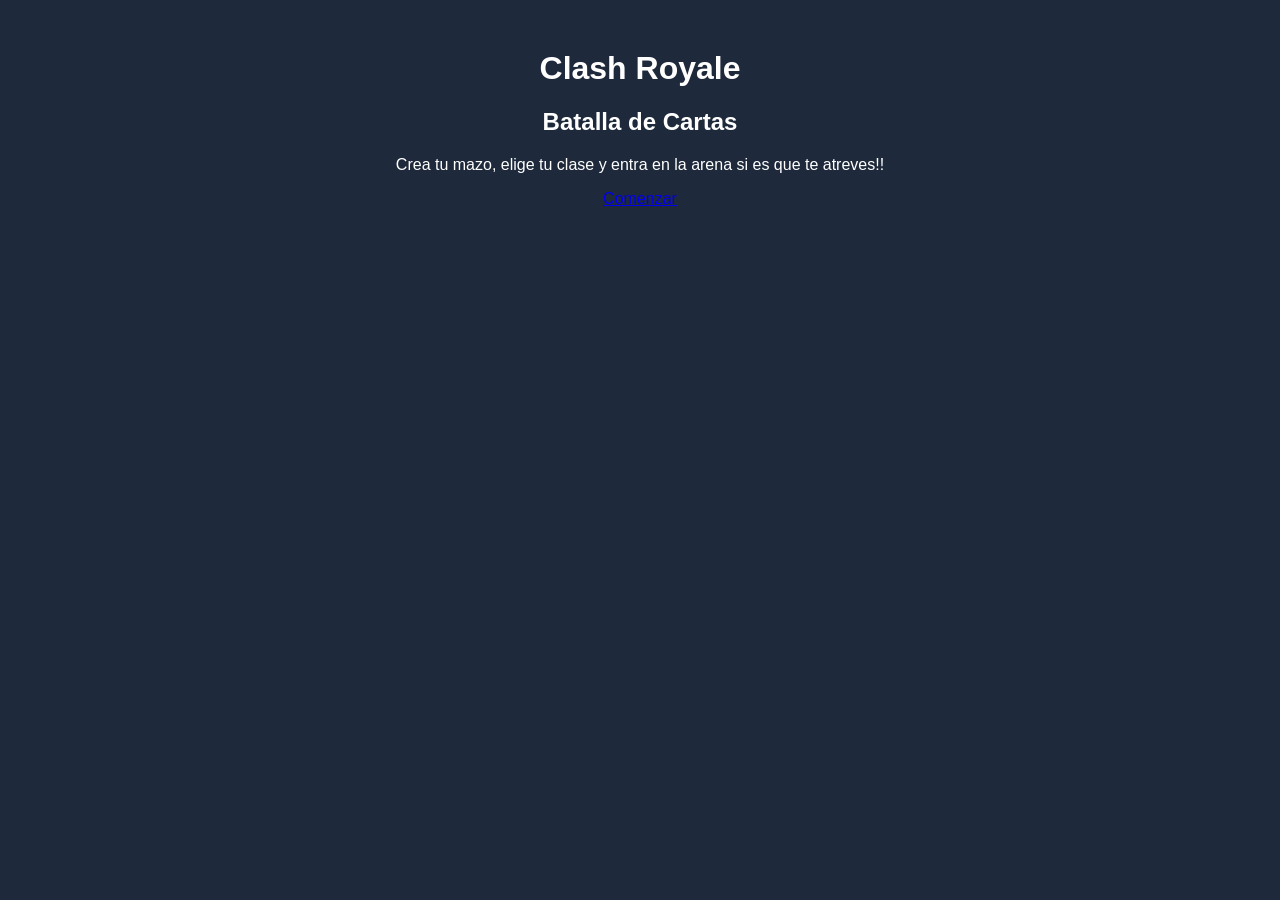
==== index.html @ 9dfa454c "feat: crear estructura base del proyecto" ====
<!DOCTYPE html>
<html lang="es">
<head>
    <meta charset="UTF-8">
    <meta name="viewport" content="width=device-width, initial-scale=1.0">
    <title>Clash Royale - Battle Cards</title>
    <link rel="stylesheet" href="./css/style.css">
</head>
<body>
    
    <main>

        <h1>Clash Royale</h1>

        <h2>Batalla de Cartas</h2>

        <p>Crea tu mazo, elige tu clase y entra en la arena si es que te atreves!!</p>

        <a href="./inicio.html">Comenzar</a>

    </main>
    
</body>
</html>
---- css/style.css ----
body {
    font-family: Arial, sans-serif;
    background-color: #1e293b;
    color: white;
    text-align: center;
}

main {
    width: 80%;
    margin: 50px auto;
}

button,
a{
    padding: 10px 20px;
    margin: 5px;
    cursor: pointer;
}
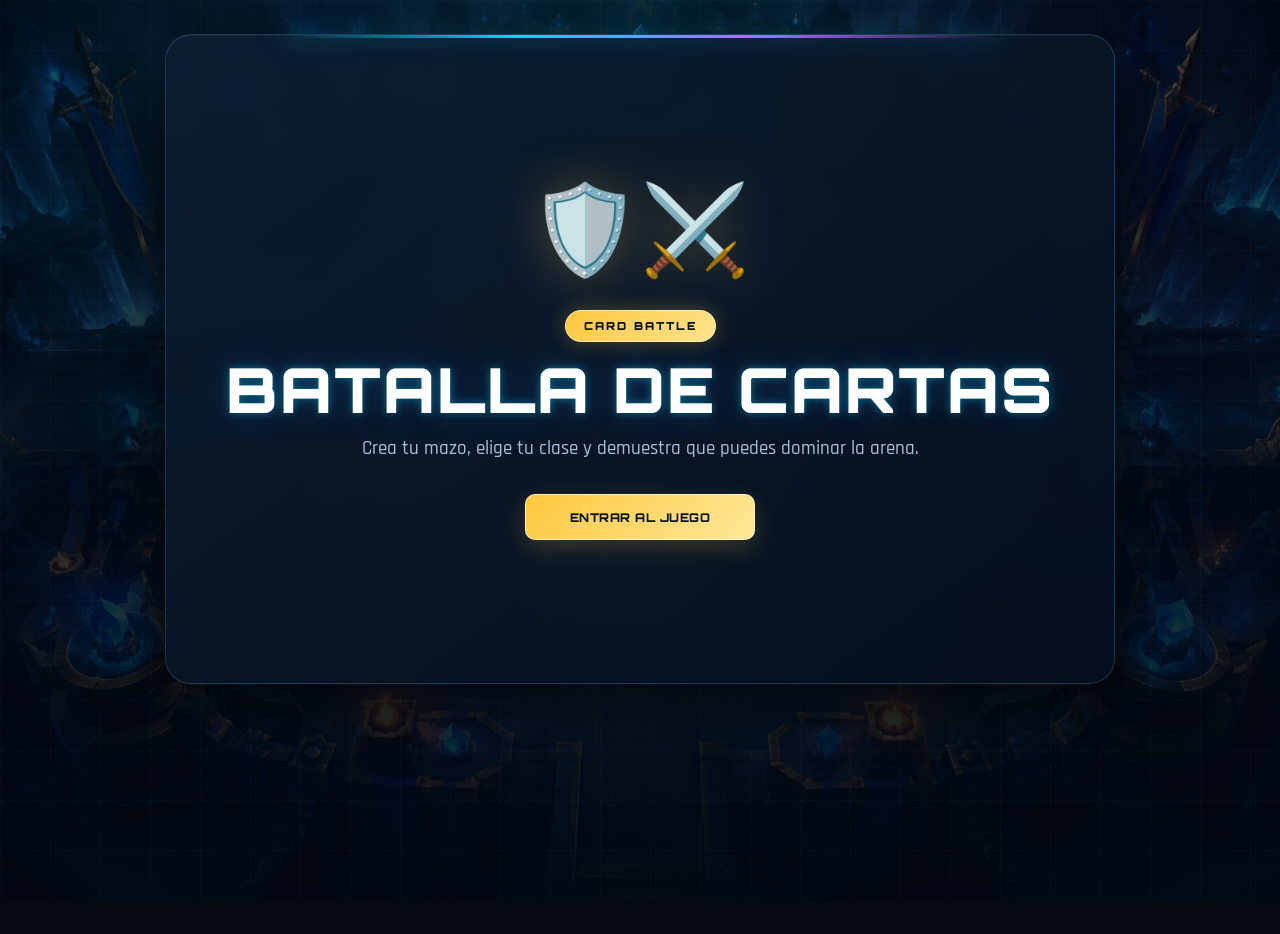
==== commit b1dd3077: "feat: finaliza diseño y funcionalidades del Card Battle" ====
--- a/index.html
+++ b/index.html
@@ -1,24 +1,62 @@
 <!DOCTYPE html>
 <html lang="es">
+
 <head>
+
     <meta charset="UTF-8">
-    <meta name="viewport" content="width=device-width, initial-scale=1.0">
-    <title>Clash Royale - Battle Cards</title>
-    <link rel="stylesheet" href="./css/style.css">
+
+    <meta
+        name="viewport"
+        content="width=device-width, initial-scale=1.0"
+    >
+
+    <title>
+        Card Battle - Batalla de Cartas
+    </title>
+
+    <link
+        rel="stylesheet"
+        href="./css/style.css"
+    >
+
+    <link
+        rel="stylesheet"
+        href="./css/componentes.css"
+    >
+
 </head>
+
+
 <body>
-    
-    <main>
 
-        <h1>Clash Royale</h1>
+    <main class="portada">
 
-        <h2>Batalla de Cartas</h2>
+        <div class="portada__icono">
+            🛡️⚔️
+        </div>
 
-        <p>Crea tu mazo, elige tu clase y entra en la arena si es que te atreves!!</p>
+        <div class="logo-badge">
+            Card Battle
+        </div>
 
-        <a href="./inicio.html">Comenzar</a>
+        <h1>
+            Batalla de Cartas
+        </h1>
+
+        <p class="subtitulo">
+            Crea tu mazo, elige tu clase y demuestra
+            que puedes dominar la arena.
+        </p>
+
+        <a
+            class="boton boton-principal"
+            href="./inicio.html"
+        >
+            Entrar al juego
+        </a>
 
     </main>
-    
+
 </body>
-</html>+
+</html>
--- a/css/style.css
+++ b/css/style.css
@@ -1,18 +1,1196 @@
+/* =====================================================
+   CARD BATTLE - ESTILOS GENERALES
+   ===================================================== */
+
+
+/* =====================================================
+   1. FUENTES
+   ===================================================== */
+
+@import url(
+    'https://fonts.googleapis.com/css2?family=Orbitron:wght@500;600;700;800;900&family=Rajdhani:wght@400;500;600;700&display=swap'
+);
+
+
+/* =====================================================
+   2. VARIABLES
+   ===================================================== */
+
+:root {
+
+    /* Fondos */
+    --fondo-oscuro: #050912;
+    --fondo-principal: #08111f;
+    --fondo-secundario: #0d1b2f;
+
+    /* Paneles */
+    --panel: rgba(12, 27, 48, 0.92);
+    --panel-claro: rgba(20, 45, 75, 0.92);
+    --panel-transparente: rgba(8, 20, 36, 0.78);
+
+    /* Colores principales */
+    --azul: #278cff;
+    --azul-claro: #62c8ff;
+    --azul-neon: #00d9ff;
+
+    --morado: #7d3cff;
+    --morado-claro: #b569ff;
+
+    --dorado: #ffc83d;
+    --dorado-claro: #ffe48d;
+
+    --rojo: #ff4655;
+    --rojo-oscuro: #c7223d;
+
+    --verde: #3ee98a;
+
+    /* Texto */
+    --texto: #f4f8ff;
+    --texto-secundario: #a9bfd7;
+    --texto-oscuro: #07101d;
+
+    /* Bordes */
+    --borde-suave: rgba(255, 255, 255, 0.08);
+    --borde-dorado: rgba(255, 200, 61, 0.42);
+    --borde-azul: rgba(39, 140, 255, 0.4);
+
+    /* Sombras */
+    --sombra-panel:
+        0 20px 55px rgba(0, 0, 0, 0.48);
+
+    --sombra-azul:
+        0 0 22px rgba(0, 217, 255, 0.22);
+
+    --sombra-dorada:
+        0 0 25px rgba(255, 200, 61, 0.18);
+
+    /* Radio */
+    --radio-grande: 22px;
+    --radio-medio: 14px;
+}
+
+
+/* =====================================================
+   3. RESET
+   ===================================================== */
+
+* {
+    margin: 0;
+    padding: 0;
+    box-sizing: border-box;
+}
+
+
+html {
+    scroll-behavior: smooth;
+}
+
+
 body {
-    font-family: Arial, sans-serif;
-    background-color: #1e293b;
+
+    position: relative;
+
+    min-height: 100vh;
+
+    overflow-x: hidden;
+
+    color: var(--texto);
+
+    font-family:
+        "Rajdhani",
+        Arial,
+        Helvetica,
+        sans-serif;
+
+    background-color:
+        var(--fondo-oscuro);
+
+}
+
+
+/* =====================================================
+   4. FONDO DE ARENA
+   ===================================================== */
+
+body::before {
+
+    content: "";
+
+    position: fixed;
+
+    inset: 0;
+
+    z-index: -2;
+
+    pointer-events: none;
+
+    background:
+
+        linear-gradient(
+            rgba(3, 9, 18, 0.62),
+            rgba(3, 10, 20, 0.78)
+        ),
+
+        radial-gradient(
+            circle at 20% 20%,
+            rgba(0, 217, 255, 0.18),
+            transparent 34%
+        ),
+
+        radial-gradient(
+            circle at 80% 25%,
+            rgba(125, 60, 255, 0.14),
+            transparent 32%
+        ),
+
+        url("../assets/img/arena-fondo.png");
+
+    background-size:
+        cover;
+
+    background-position:
+        center;
+
+    background-repeat:
+        no-repeat;
+
+    background-attachment:
+        fixed;
+
+    filter:
+        saturate(0.92)
+        contrast(1.05);
+
+}
+
+
+/* Capa azul oscura encima de la arena */
+
+body::after {
+
+    content: "";
+
+    position: fixed;
+
+    inset: 0;
+
+    z-index: -1;
+
+    pointer-events: none;
+
+    background:
+
+        linear-gradient(
+            rgba(255, 255, 255, 0.018) 1px,
+            transparent 1px
+        ),
+
+        linear-gradient(
+            90deg,
+            rgba(255, 255, 255, 0.018) 1px,
+            transparent 1px
+        ),
+
+        radial-gradient(
+            circle at top,
+            rgba(0, 217, 255, 0.11),
+            transparent 32%
+        ),
+
+        linear-gradient(
+            180deg,
+            rgba(4, 11, 22, 0.15),
+            rgba(4, 11, 22, 0.48)
+        );
+
+    background-size:
+        50px 50px,
+        50px 50px,
+        auto,
+        auto;
+
+}
+
+
+/* =====================================================
+   5. CONTENEDOR PRINCIPAL
+   ===================================================== */
+
+main {
+
+    position: relative;
+
+    width: min(
+        1250px,
+        calc(100% - 36px)
+    );
+
+    margin: 34px auto;
+
+    padding: 32px;
+
+    background:
+
+        linear-gradient(
+            145deg,
+            rgba(13, 29, 50, 0.90),
+            rgba(5, 15, 29, 0.94)
+        );
+
+    border:
+        1px solid
+        rgba(98, 200, 255, 0.20);
+
+    border-radius:
+        26px;
+
+    box-shadow:
+
+        var(--sombra-panel),
+
+        0 0 50px
+        rgba(0, 0, 0, 0.25),
+
+        inset 0 1px 0
+        rgba(255, 255, 255, 0.05);
+
+    backdrop-filter:
+        blur(10px);
+
+}
+
+
+/* Línea gamer superior */
+
+main::before {
+
+    content: "";
+
+    position: absolute;
+
+    top: 0;
+
+    left: 12%;
+
+    width: 76%;
+
+    height: 3px;
+
+    border-radius:
+        0 0 10px 10px;
+
+    background:
+
+        linear-gradient(
+            90deg,
+            transparent,
+            var(--azul-neon),
+            var(--morado-claro),
+            transparent
+        );
+
+    box-shadow:
+        0 0 20px
+        rgba(0, 217, 255, 0.5);
+
+}
+
+
+.panel-juego--compacto {
+
+    max-width: 900px;
+
+}
+
+
+/* =====================================================
+   6. ENCABEZADO
+   ===================================================== */
+
+.encabezado-juego {
+
+    position: relative;
+
+    margin-bottom: 30px;
+
+    padding: 15px 10px;
+
+    text-align: center;
+
+}
+
+
+.logo-badge {
+
+    display: inline-flex;
+
+    justify-content: center;
+
+    align-items: center;
+
+    margin-bottom: 16px;
+
+    padding: 8px 18px;
+
+    color:
+        var(--texto-oscuro);
+
+    font-family:
+        "Orbitron",
+        sans-serif;
+
+    font-size:
+        11px;
+
+    font-weight:
+        900;
+
+    letter-spacing:
+        2px;
+
+    text-transform:
+        uppercase;
+
+    background:
+
+        linear-gradient(
+            135deg,
+            var(--dorado),
+            var(--dorado-claro)
+        );
+
+    border:
+        1px solid
+        rgba(255, 255, 255, 0.5);
+
+    border-radius:
+        999px;
+
+    box-shadow:
+        0 0 20px
+        rgba(255, 200, 61, 0.28);
+
+}
+
+
+/* =====================================================
+   7. TÍTULOS
+   ===================================================== */
+
+h1 {
+
+    margin-bottom: 14px;
+
     color: white;
-    text-align: center;
-}
-
-main {
-    width: 80%;
-    margin: 50px auto;
-}
+
+    font-family:
+        "Orbitron",
+        sans-serif;
+
+    font-size:
+        clamp(
+            34px,
+            6vw,
+            62px
+        );
+
+    font-weight:
+        900;
+
+    line-height:
+        1;
+
+    letter-spacing:
+        2px;
+
+    text-transform:
+        uppercase;
+
+    text-shadow:
+
+        0 0 8px
+        rgba(0, 217, 255, 0.4),
+
+        0 0 30px
+        rgba(39, 140, 255, 0.25);
+
+}
+
+
+h2 {
+
+    margin-bottom: 12px;
+
+    color:
+        var(--dorado-claro);
+
+    font-family:
+        "Orbitron",
+        sans-serif;
+
+    font-size:
+        clamp(
+            22px,
+            4vw,
+            30px
+        );
+
+    font-weight:
+        800;
+
+    letter-spacing:
+        1px;
+
+}
+
+
+h3 {
+
+    color:
+        var(--dorado);
+
+    font-family:
+        "Orbitron",
+        sans-serif;
+
+    font-weight:
+        700;
+
+}
+
+
+/* =====================================================
+   8. TEXTOS
+   ===================================================== */
+
+p {
+
+    font-size:
+        17px;
+
+    font-weight:
+        500;
+
+    line-height:
+        1.6;
+
+}
+
+
+.subtitulo {
+
+    max-width:
+        700px;
+
+    margin:
+        0 auto;
+
+    color:
+        var(--texto-secundario);
+
+    font-size:
+        19px;
+
+    font-weight:
+        500;
+
+    line-height:
+        1.6;
+
+}
+
+
+/* =====================================================
+   9. SECCIONES
+   ===================================================== */
+
+section {
+
+    position: relative;
+
+    margin:
+        28px 0;
+
+    padding:
+        26px;
+
+    overflow:
+        hidden;
+
+    background:
+
+        linear-gradient(
+            145deg,
+            rgba(17, 42, 70, 0.84),
+            rgba(7, 23, 40, 0.90)
+        );
+
+    border:
+        1px solid
+        rgba(98, 200, 255, 0.14);
+
+    border-radius:
+        var(--radio-grande);
+
+    box-shadow:
+
+        inset 0 1px 0
+        rgba(255, 255, 255, 0.04),
+
+        0 15px 35px
+        rgba(0, 0, 0, 0.25);
+
+    backdrop-filter:
+        blur(8px);
+
+}
+
+
+/* Barra decorativa izquierda */
+
+section::before {
+
+    content: "";
+
+    position: absolute;
+
+    left: 0;
+
+    top: 18%;
+
+    width: 3px;
+
+    height: 64%;
+
+    background:
+
+        linear-gradient(
+            var(--azul-neon),
+            var(--morado)
+        );
+
+    box-shadow:
+        0 0 12px
+        rgba(0, 217, 255, 0.55);
+
+}
+
+
+.seccion-cabecera {
+
+    margin-bottom:
+        22px;
+
+}
+
+
+.seccion-cabecera p {
+
+    color:
+        var(--texto-secundario);
+
+}
+
+
+/* =====================================================
+   10. INPUT
+   ===================================================== */
+
+.grupo-campo {
+
+    max-width:
+        520px;
+
+    margin:
+        25px auto;
+
+    text-align:
+        left;
+
+}
+
+
+.grupo-campo label {
+
+    display:
+        block;
+
+    margin-bottom:
+        9px;
+
+    color:
+        var(--azul-claro);
+
+    font-family:
+        "Orbitron",
+        sans-serif;
+
+    font-size:
+        13px;
+
+    font-weight:
+        700;
+
+    letter-spacing:
+        1px;
+
+}
+
+
+input {
+
+    width:
+        100%;
+
+    padding:
+        15px 18px;
+
+    color:
+        white;
+
+    font-family:
+        "Rajdhani",
+        sans-serif;
+
+    font-size:
+        18px;
+
+    font-weight:
+        600;
+
+    outline:
+        none;
+
+    background:
+        rgba(4, 14, 26, 0.85);
+
+    border:
+        1px solid
+        rgba(98, 200, 255, 0.3);
+
+    border-radius:
+        12px;
+
+    transition:
+
+        border-color
+        0.2s ease,
+
+        box-shadow
+        0.2s ease;
+
+}
+
+
+input::placeholder {
+
+    color:
+        #658098;
+
+}
+
+
+input:focus {
+
+    border-color:
+        var(--azul-neon);
+
+    box-shadow:
+
+        0 0 0 3px
+        rgba(0, 217, 255, 0.09),
+
+        0 0 18px
+        rgba(0, 217, 255, 0.12);
+
+}
+
+
+/* =====================================================
+   11. BOTONES
+   ===================================================== */
 
 button,
-a{
-    padding: 10px 20px;
-    margin: 5px;
-    cursor: pointer;
+.boton {
+
+    position:
+        relative;
+
+    display:
+        inline-flex;
+
+    justify-content:
+        center;
+
+    align-items:
+        center;
+
+    gap:
+        8px;
+
+    min-height:
+        46px;
+
+    padding:
+        12px 23px;
+
+    overflow:
+        hidden;
+
+    border:
+        none;
+
+    border-radius:
+        10px;
+
+    color:
+        white;
+
+    font-family:
+        "Orbitron",
+        sans-serif;
+
+    font-size:
+        12px;
+
+    font-weight:
+        800;
+
+    letter-spacing:
+        0.5px;
+
+    text-decoration:
+        none;
+
+    text-transform:
+        uppercase;
+
+    cursor:
+        pointer;
+
+    transition:
+
+        transform
+        0.2s ease,
+
+        box-shadow
+        0.2s ease,
+
+        filter
+        0.2s ease;
+
+}
+
+
+button:hover,
+.boton:hover {
+
+    transform:
+        translateY(-3px);
+
+    filter:
+        brightness(1.12);
+
+}
+
+
+button:active,
+.boton:active {
+
+    transform:
+        scale(0.98);
+
+}
+
+
+button:disabled {
+
+    opacity:
+        0.45;
+
+    cursor:
+        not-allowed;
+
+    transform:
+        none;
+
+}
+
+
+/* BOTÓN PRINCIPAL */
+
+.boton-principal,
+#btnContinuar,
+#btnIrLuchar {
+
+    color:
+        #06101d;
+
+    background:
+
+        linear-gradient(
+            135deg,
+            #ffc83d,
+            #ffe899
+        );
+
+    border:
+        1px solid
+        rgba(255, 255, 255, 0.65);
+
+    box-shadow:
+        0 8px 25px
+        rgba(255, 200, 61, 0.2);
+
+}
+
+
+.boton-principal:hover,
+#btnContinuar:hover,
+#btnIrLuchar:hover {
+
+    box-shadow:
+        0 8px 30px
+        rgba(255, 200, 61, 0.38);
+
+}
+
+
+/* BOTÓN SECUNDARIO */
+
+.boton-secundario,
+#btnMazoAzar,
+#btnVolverArena {
+
+    background:
+
+        linear-gradient(
+            135deg,
+            #1879db,
+            #23b2ff
+        );
+
+    border:
+        1px solid
+        rgba(98, 200, 255, 0.45);
+
+    box-shadow:
+        0 8px 24px
+        rgba(39, 140, 255, 0.2);
+
+}
+
+
+.boton-peligro {
+
+    background:
+
+        linear-gradient(
+            135deg,
+            var(--rojo),
+            var(--rojo-oscuro)
+        );
+
+}
+
+
+/* =====================================================
+   12. ACCIONES
+   ===================================================== */
+
+.acciones-principales,
+.acciones-mazo {
+
+    display:
+        flex;
+
+    justify-content:
+        center;
+
+    align-items:
+        center;
+
+    gap:
+        14px;
+
+    flex-wrap:
+        wrap;
+
+    margin-top:
+        22px;
+
+}
+
+
+/* =====================================================
+   13. MENSAJES
+   ===================================================== */
+
+#mensaje,
+#mensajeBatalla,
+#mensajeCombate {
+
+    min-height:
+        28px;
+
+    margin:
+        17px 0;
+
+    color:
+        var(--dorado-claro);
+
+    font-size:
+        18px;
+
+    font-weight:
+        700;
+
+    text-align:
+        center;
+
+}
+
+
+/* =====================================================
+   14. PORTADA
+   ===================================================== */
+
+.portada {
+
+    max-width:
+        950px;
+
+    min-height:
+        650px;
+
+    display:
+        flex;
+
+    flex-direction:
+        column;
+
+    justify-content:
+        center;
+
+    align-items:
+        center;
+
+    text-align:
+        center;
+
+}
+
+
+.portada__icono {
+
+    margin-bottom:
+        20px;
+
+    font-size:
+        88px;
+
+    filter:
+
+        drop-shadow(
+            0 0 25px
+            rgba(255, 200, 61, 0.28)
+        );
+
+}
+
+
+.portada .boton {
+
+    min-width:
+        230px;
+
+    margin-top:
+        30px;
+
+}
+
+
+/* =====================================================
+   15. PERFIL DEL JUGADOR
+   ===================================================== */
+
+.perfil-jugador {
+
+    display:
+        flex;
+
+    justify-content:
+        space-between;
+
+    align-items:
+        center;
+
+    gap:
+        16px;
+
+    flex-wrap:
+        wrap;
+
+    margin-bottom:
+        22px;
+
+    padding:
+        16px 20px;
+
+    background:
+
+        linear-gradient(
+            90deg,
+            rgba(5, 18, 33, 0.94),
+            rgba(13, 38, 63, 0.9)
+        );
+
+    border:
+        1px solid
+        rgba(98, 200, 255, 0.16);
+
+    border-radius:
+        13px;
+
+}
+
+
+.perfil-jugador p {
+
+    color:
+        var(--texto-secundario);
+
+    font-size:
+        16px;
+
+}
+
+
+.perfil-jugador strong {
+
+    margin-left:
+        5px;
+
+    color:
+        var(--dorado-claro);
+
+    font-family:
+        "Orbitron",
+        sans-serif;
+
+    font-size:
+        13px;
+
+}
+
+
+/* =====================================================
+   16. SCROLLBAR
+   ===================================================== */
+
+::-webkit-scrollbar {
+
+    width:
+        10px;
+
+}
+
+
+::-webkit-scrollbar-track {
+
+    background:
+        #040a12;
+
+}
+
+
+::-webkit-scrollbar-thumb {
+
+    background:
+
+        linear-gradient(
+            var(--azul),
+            var(--morado)
+        );
+
+    border-radius:
+        20px;
+
+}
+
+
+::-webkit-scrollbar-thumb:hover {
+
+    background:
+        var(--azul-neon);
+
+}
+
+
+/* =====================================================
+   17. RESPONSIVE
+   ===================================================== */
+
+@media (max-width: 700px) {
+
+    main {
+
+        width:
+            calc(100% - 16px);
+
+        margin:
+            8px auto;
+
+        padding:
+            18px;
+
+        border-radius:
+            18px;
+
+    }
+
+
+    section {
+
+        padding:
+            18px;
+
+    }
+
+
+    .perfil-jugador {
+
+        justify-content:
+            center;
+
+        text-align:
+            center;
+
+    }
+
+
+    button,
+    .boton {
+
+        width:
+            100%;
+
+    }
+
+
+    .portada {
+
+        min-height:
+            calc(100vh - 20px);
+
+    }
+
+
+    .portada__icono {
+
+        font-size:
+            68px;
+
+    }
+
 }
--- a/css/componentes.css
+++ b/css/componentes.css
@@ -0,0 +1,2059 @@
+/* =====================================================
+   CARD BATTLE - COMPONENTES
+   ===================================================== */
+
+
+/* =====================================================
+   1. SELECCIÓN DE CLASE
+   ===================================================== */
+
+#clases {
+
+    display: grid;
+
+    grid-template-columns:
+        repeat(
+            auto-fit,
+            minmax(150px, 1fr)
+        );
+
+    gap:
+        14px;
+
+    margin:
+        24px 0;
+
+}
+
+
+.clase {
+
+    position:
+        relative;
+
+    min-height:
+        78px;
+
+    padding:
+        15px;
+
+    color:
+        var(--texto);
+
+    background:
+
+        linear-gradient(
+            145deg,
+            #153553,
+            #0b2036
+        );
+
+    border:
+        1px solid
+        rgba(98, 200, 255, 0.2);
+
+    border-radius:
+        12px;
+
+}
+
+
+.clase:hover {
+
+    color:
+        white;
+
+    background:
+
+        linear-gradient(
+            145deg,
+            #1a4f76,
+            #123252
+        );
+
+    border-color:
+        var(--azul-neon);
+
+    box-shadow:
+        0 0 20px
+        rgba(0, 217, 255, 0.18);
+
+}
+
+
+.clase.clase--activa {
+
+    color:
+        #07101d;
+
+    background:
+
+        linear-gradient(
+            135deg,
+            var(--dorado),
+            var(--dorado-claro)
+        );
+
+    border-color:
+        white;
+
+    box-shadow:
+        0 0 25px
+        rgba(255, 200, 61, 0.32);
+
+}
+
+
+#descripcionClase {
+
+    min-height:
+        60px;
+
+    margin:
+        18px 0 10px;
+
+    padding:
+        15px;
+
+    color:
+        var(--texto-secundario);
+
+    background:
+        rgba(4, 15, 28, 0.7);
+
+    border:
+        1px solid
+        rgba(255, 255, 255, 0.06);
+
+    border-radius:
+        10px;
+
+}
+
+
+#claseSeleccionada {
+
+    color:
+        var(--dorado-claro);
+
+    font-weight:
+        700;
+
+}
+
+
+/* =====================================================
+   2. GRID DE CARTAS
+   ===================================================== */
+
+#cartasDisponibles,
+#mazoJugador {
+
+    display:
+        grid;
+
+    grid-template-columns:
+
+        repeat(
+            auto-fit,
+            minmax(195px, 1fr)
+        );
+
+    gap:
+        20px;
+
+}
+
+
+#mazoJugador:empty::after {
+
+    content:
+        "Aún no has seleccionado cartas.";
+
+    grid-column:
+        1 / -1;
+
+    padding:
+        32px;
+
+    color:
+        var(--texto-secundario);
+
+    text-align:
+        center;
+
+    background:
+        rgba(5, 15, 28, 0.45);
+
+    border:
+        1px dashed
+        rgba(98, 200, 255, 0.25);
+
+    border-radius:
+        14px;
+
+}
+
+
+/* =====================================================
+   3. CARTA GENERAL
+   ===================================================== */
+
+.carta {
+
+    position:
+        relative;
+
+    overflow:
+        hidden;
+
+    display:
+        flex;
+
+    flex-direction:
+        column;
+
+    min-height:
+        365px;
+
+    background:
+
+        linear-gradient(
+            160deg,
+            #173b5c,
+            #091b2d 72%
+        );
+
+    border:
+        2px solid
+        rgba(98, 200, 255, 0.28);
+
+    border-radius:
+        18px;
+
+    box-shadow:
+        0 16px 35px
+        rgba(0, 0, 0, 0.4);
+
+    transition:
+
+        transform
+        0.25s ease,
+
+        border-color
+        0.25s ease,
+
+        box-shadow
+        0.25s ease;
+
+}
+
+
+.carta::before {
+
+    content:
+        "";
+
+    position:
+        absolute;
+
+    inset:
+        0;
+
+    z-index:
+        5;
+
+    pointer-events:
+        none;
+
+    border-radius:
+        inherit;
+
+    background:
+
+        linear-gradient(
+            135deg,
+            rgba(255, 255, 255, 0.08),
+            transparent 28%
+        );
+
+}
+
+
+.carta:hover {
+
+    transform:
+        translateY(-8px)
+        scale(1.015);
+
+    border-color:
+        var(--azul-neon);
+
+    box-shadow:
+
+        0 20px 45px
+        rgba(0, 0, 0, 0.55),
+
+        0 0 25px
+        rgba(0, 217, 255, 0.14);
+
+}
+
+
+/* =====================================================
+   4. IMAGEN DE CARTA
+   ===================================================== */
+
+.carta__imagen-wrapper {
+
+    position:
+        relative;
+
+    height:
+        205px;
+
+    overflow:
+        hidden;
+
+    background:
+
+        radial-gradient(
+            circle at center,
+            rgba(0, 217, 255, 0.22),
+            transparent 64%
+        ),
+
+        #061320;
+
+}
+
+
+.carta__imagen {
+
+    width:
+        100%;
+
+    height:
+        100%;
+
+    object-fit:
+        cover;
+
+    object-position:
+        center;
+
+    transition:
+        transform
+        0.35s ease;
+
+}
+
+
+.carta:hover
+.carta__imagen {
+
+    transform:
+        scale(1.06);
+
+}
+
+
+.carta__imagen-wrapper::after {
+
+    content:
+        "";
+
+    position:
+        absolute;
+
+    left:
+        0;
+
+    right:
+        0;
+
+    bottom:
+        0;
+
+    height:
+        55px;
+
+    background:
+
+        linear-gradient(
+            transparent,
+            rgba(5, 15, 28, 0.95)
+        );
+
+}
+
+
+/* =====================================================
+   5. NÚMERO DE CARTA
+   ===================================================== */
+
+.carta__numero {
+
+    position:
+        absolute;
+
+    top:
+        10px;
+
+    left:
+        10px;
+
+    z-index:
+        7;
+
+    min-width:
+        34px;
+
+    padding:
+        6px 9px;
+
+    color:
+        white;
+
+    background:
+
+        linear-gradient(
+            135deg,
+            var(--morado),
+            #bd3cff
+        );
+
+    border:
+        2px solid
+        rgba(255, 255, 255, 0.7);
+
+    border-radius:
+        10px;
+
+    font-family:
+        "Orbitron",
+        sans-serif;
+
+    font-size:
+        11px;
+
+    font-weight:
+        900;
+
+    text-align:
+        center;
+
+    box-shadow:
+        0 0 15px
+        rgba(181, 105, 255, 0.45);
+
+}
+
+
+/* =====================================================
+   6. CONTENIDO DE CARTA
+   ===================================================== */
+
+.carta__contenido {
+
+    display:
+        flex;
+
+    flex:
+        1;
+
+    flex-direction:
+        column;
+
+    padding:
+        15px;
+
+}
+
+
+.carta h3 {
+
+    min-height:
+        45px;
+
+    display:
+        flex;
+
+    justify-content:
+        center;
+
+    align-items:
+        center;
+
+    margin-bottom:
+        13px;
+
+    color:
+        white;
+
+    font-size:
+        15px;
+
+    line-height:
+        1.35;
+
+    text-align:
+        center;
+
+    text-transform:
+        uppercase;
+
+}
+
+
+/* =====================================================
+   7. ESTADÍSTICAS
+   ===================================================== */
+
+.carta__stats {
+
+    display:
+        grid;
+
+    grid-template-columns:
+        repeat(3, 1fr);
+
+    gap:
+        7px;
+
+    margin-bottom:
+        15px;
+
+}
+
+
+.stat {
+
+    padding:
+        8px 4px;
+
+    background:
+
+        linear-gradient(
+            145deg,
+            rgba(3, 13, 25, 0.8),
+            rgba(11, 31, 50, 0.8)
+        );
+
+    border:
+        1px solid
+        rgba(255, 255, 255, 0.06);
+
+    border-radius:
+        8px;
+
+    text-align:
+        center;
+
+}
+
+
+.stat strong {
+
+    display:
+        block;
+
+    margin-top:
+        3px;
+
+    color:
+        white;
+
+    font-family:
+        "Orbitron",
+        sans-serif;
+
+    font-size:
+        13px;
+
+}
+
+
+.stat span {
+
+    display:
+        block;
+
+    color:
+        var(--texto-secundario);
+
+    font-size:
+        11px;
+
+}
+
+
+/* =====================================================
+   8. BOTONES CARTA
+   ===================================================== */
+
+.carta button {
+
+    width:
+        100%;
+
+    margin-top:
+        auto;
+
+    color:
+        white;
+
+    background:
+
+        linear-gradient(
+            135deg,
+            #167fe6,
+            #1bb9ff
+        );
+
+    border:
+        1px solid
+        rgba(98, 200, 255, 0.45);
+
+}
+
+
+.carta.seleccionada {
+
+    border:
+        2px solid
+        var(--verde);
+
+    box-shadow:
+
+        0 15px 35px
+        rgba(0, 0, 0, 0.4),
+
+        0 0 20px
+        rgba(62, 233, 138, 0.18);
+
+}
+
+
+.carta.seleccionada button {
+
+    background:
+
+        linear-gradient(
+            135deg,
+            var(--rojo),
+            var(--rojo-oscuro)
+        );
+
+}
+
+
+/* =====================================================
+   9. CONTADOR
+   ===================================================== */
+
+#contadorCartas {
+
+    display:
+        inline-flex;
+
+    align-items:
+        center;
+
+    margin:
+        8px 0 22px;
+
+    padding:
+        9px 16px;
+
+    color:
+        #07101d;
+
+    background:
+
+        linear-gradient(
+            135deg,
+            var(--dorado),
+            var(--dorado-claro)
+        );
+
+    border-radius:
+        999px;
+
+    font-family:
+        "Orbitron",
+        sans-serif;
+
+    font-size:
+        11px;
+
+    font-weight:
+        900;
+
+}
+
+
+/* =====================================================
+   10. ARENA
+   ===================================================== */
+
+#arenaCombate {
+
+    margin-top:
+        40px;
+
+    padding:
+        30px;
+
+    overflow:
+        hidden;
+
+    background:
+
+        radial-gradient(
+            circle at 50% 45%,
+            rgba(255, 200, 61, 0.09),
+            transparent 28%
+        ),
+
+        radial-gradient(
+            circle at 25% 50%,
+            rgba(39, 140, 255, 0.15),
+            transparent 32%
+        ),
+
+        radial-gradient(
+            circle at 75% 50%,
+            rgba(255, 70, 85, 0.11),
+            transparent 32%
+        ),
+
+        linear-gradient(
+            145deg,
+            rgba(7, 21, 37, 0.94),
+            rgba(11, 32, 55, 0.94)
+        );
+
+    border:
+        1px solid
+        rgba(255, 200, 61, 0.25);
+
+}
+
+
+/* =====================================================
+   11. ENCABEZADO ARENA
+   ===================================================== */
+
+.arena-encabezado {
+
+    margin-bottom:
+        28px;
+
+    text-align:
+        center;
+
+}
+
+
+.arena-etiqueta {
+
+    margin-bottom:
+        7px;
+
+    color:
+        var(--azul-neon);
+
+    font-family:
+        "Orbitron",
+        sans-serif;
+
+    font-size:
+        10px;
+
+    font-weight:
+        800;
+
+    letter-spacing:
+        3px;
+
+    text-transform:
+        uppercase;
+
+}
+
+
+/* =====================================================
+   12. TURNO
+   ===================================================== */
+
+.panel-turno {
+
+    width:
+        min(590px, 100%);
+
+    margin:
+        18px auto 0;
+
+    padding:
+        16px 20px;
+
+    background:
+
+        linear-gradient(
+            90deg,
+            rgba(5, 17, 31, 0.92),
+            rgba(12, 36, 59, 0.92),
+            rgba(5, 17, 31, 0.92)
+        );
+
+    border:
+        1px solid
+        rgba(98, 200, 255, 0.18);
+
+    border-radius:
+        12px;
+
+}
+
+
+#turnoActual {
+
+    color:
+        var(--dorado-claro);
+
+    font-family:
+        "Orbitron",
+        sans-serif;
+
+    font-size:
+        14px;
+
+    font-weight:
+        800;
+
+}
+
+
+.dano-turno {
+
+    min-height:
+        34px;
+
+    margin-top:
+        7px;
+
+    color:
+        white;
+
+    font-family:
+        "Orbitron",
+        sans-serif;
+
+    font-size:
+        19px;
+
+    font-weight:
+        900;
+
+}
+
+
+.dano-turno.dano-jugador {
+
+    color:
+        #58c9ff;
+
+}
+
+
+.dano-turno.dano-enemigo {
+
+    color:
+        #ff6f79;
+
+}
+
+
+.dano-turno.dano-animado {
+
+    animation:
+        aparecerDano
+        0.4s ease;
+
+}
+
+
+/* =====================================================
+   13. CAMPO BATALLA
+   ===================================================== */
+
+#campoBatalla {
+
+    display:
+        grid;
+
+    grid-template-columns:
+        minmax(250px, 330px)
+        100px
+        minmax(250px, 330px);
+
+    justify-content:
+        center;
+
+    align-items:
+        center;
+
+    gap:
+        30px;
+
+    padding:
+        36px 24px;
+
+    background:
+
+        radial-gradient(
+            circle,
+            rgba(255, 200, 61, 0.07),
+            transparent 40%
+        ),
+
+        rgba(2, 11, 22, 0.65);
+
+    border-radius:
+        22px;
+
+}
+
+
+/* =====================================================
+   14. VS
+   ===================================================== */
+
+.versus {
+
+    width:
+        88px;
+
+    height:
+        88px;
+
+    display:
+        grid;
+
+    place-items:
+        center;
+
+    margin:
+        auto;
+
+    color:
+        #07101d;
+
+    background:
+
+        linear-gradient(
+            135deg,
+            #ffc83d,
+            #fff0a1
+        );
+
+    border:
+        5px solid
+        rgba(255, 255, 255, 0.16);
+
+    border-radius:
+        50%;
+
+    font-family:
+        "Orbitron",
+        sans-serif;
+
+    font-size:
+        23px;
+
+    font-weight:
+        900;
+
+    box-shadow:
+        0 0 35px
+        rgba(255, 200, 61, 0.35);
+
+}
+
+
+/* =====================================================
+   15. CARTAS COMBATE
+   ===================================================== */
+
+.carta-combate {
+
+    position:
+        relative;
+
+    overflow:
+        hidden;
+
+    background:
+
+        linear-gradient(
+            160deg,
+            #173c5f,
+            #07192a
+        );
+
+    border:
+        2px solid transparent;
+
+    border-radius:
+        20px;
+
+    box-shadow:
+        0 22px 45px
+        rgba(0, 0, 0, 0.45);
+
+}
+
+
+.carta-combate--jugador {
+
+    border-color:
+        var(--azul-neon);
+
+}
+
+
+.carta-combate--enemigo {
+
+    border-color:
+        #ff5967;
+
+}
+
+
+.lado-carta {
+
+    position:
+        absolute;
+
+    top:
+        12px;
+
+    right:
+        12px;
+
+    z-index:
+        6;
+
+    padding:
+        6px 11px;
+
+    color:
+        white;
+
+    background:
+        rgba(3, 10, 18, 0.78);
+
+    border-radius:
+        999px;
+
+    font-family:
+        "Orbitron",
+        sans-serif;
+
+    font-size:
+        9px;
+
+    font-weight:
+        900;
+
+}
+
+
+/* =====================================================
+   16. IMÁGENES COMBATE
+   ===================================================== */
+
+.carta-combate__imagen {
+
+    width:
+        100%;
+
+    height:
+        270px;
+
+    display:
+        block;
+
+    object-fit:
+        cover;
+
+    object-position:
+        center;
+
+}
+
+
+/* =====================================================
+   17. CONTENIDO COMBATE
+   ===================================================== */
+
+.carta-combate__contenido {
+
+    padding:
+        18px;
+
+}
+
+
+.carta-combate__contenido h3 {
+
+    margin-bottom:
+        15px;
+
+    color:
+        white;
+
+    font-size:
+        17px;
+
+    text-align:
+        center;
+
+    text-transform:
+        uppercase;
+
+}
+
+
+/* =====================================================
+   18. ESTADÍSTICAS COMBATE
+   ===================================================== */
+
+.estadisticas-combate {
+
+    display:
+        grid;
+
+    grid-template-columns:
+        repeat(2, 1fr);
+
+    gap:
+        10px;
+
+    margin-bottom:
+        17px;
+
+}
+
+
+.estadistica-combate {
+
+    padding:
+        11px;
+
+    background:
+        rgba(3, 13, 25, 0.66);
+
+    border-radius:
+        10px;
+
+    text-align:
+        center;
+
+}
+
+
+.estadistica-combate span {
+
+    display:
+        block;
+
+    color:
+        var(--texto-secundario);
+
+    font-size:
+        12px;
+
+}
+
+
+.estadistica-combate strong {
+
+    display:
+        block;
+
+    margin-top:
+        4px;
+
+    color:
+        white;
+
+    font-family:
+        "Orbitron",
+        sans-serif;
+
+}
+
+
+/* =====================================================
+   19. VIDA
+   ===================================================== */
+
+.vida-info {
+
+    display:
+        flex;
+
+    justify-content:
+        space-between;
+
+    margin-bottom:
+        8px;
+
+    font-weight:
+        700;
+
+}
+
+
+.vida-info span:last-child {
+
+    color:
+        var(--verde);
+
+}
+
+
+.barra-vida {
+
+    height:
+        14px;
+
+    overflow:
+        hidden;
+
+    background:
+        #030a13;
+
+    border-radius:
+        999px;
+
+}
+
+
+.barra-vida__relleno {
+
+    width:
+        100%;
+
+    height:
+        100%;
+
+    background:
+
+        linear-gradient(
+            90deg,
+            #20c968,
+            #68f5a1
+        );
+
+    border-radius:
+        inherit;
+
+    transition:
+        width
+        0.4s ease;
+
+}
+
+
+.barra-vida__relleno.barra-vida--peligro {
+
+    background:
+
+        linear-gradient(
+            90deg,
+            #cf2637,
+            #ff5967
+        );
+
+}
+
+
+/* =====================================================
+   20. ATAQUE
+   ===================================================== */
+
+#ataques {
+
+    margin-top:
+        28px;
+
+    text-align:
+        center;
+
+}
+
+
+#ataques h3 {
+
+    margin-bottom:
+        12px;
+
+}
+
+
+#btnAtacar {
+
+    min-width:
+        230px;
+
+    padding:
+        15px 30px;
+
+    color:
+        white;
+
+    background:
+
+        linear-gradient(
+            135deg,
+            #ff4655,
+            #b81433
+        );
+
+    border:
+        1px solid
+        #ff7480;
+
+    box-shadow:
+        0 10px 25px
+        rgba(255, 70, 85, 0.23);
+
+}
+
+
+/* =====================================================
+   21. ANIMACIONES BATALLA
+   ===================================================== */
+
+.carta-combate.atacando-jugador {
+
+    animation:
+        atacarJugador
+        0.38s ease;
+
+}
+
+
+.carta-combate.atacando-enemigo {
+
+    animation:
+        atacarEnemigo
+        0.38s ease;
+
+}
+
+
+.carta-combate.recibiendo-golpe {
+
+    animation:
+        recibirGolpe
+        0.38s ease;
+
+}
+
+
+/* =====================================================
+   22. VENTANA VICTORIA / DERROTA
+   ===================================================== */
+
+/*
+    IMPORTANTE:
+
+    El elemento ocupa la pantalla actual del usuario.
+
+    Como batalla.js utiliza:
+
+    ventanaResultado.style.display = "block";
+
+    mantenemos display block y centramos
+    el contenido con position absolute.
+
+    Así NO tenemos que modificar JavaScript.
+*/
+
+.ventanaResultado {
+
+    display:
+        none;
+
+    position:
+        fixed;
+
+    inset:
+        0;
+
+    z-index:
+        1000;
+
+    background:
+        rgba(1, 7, 15, 0.62);
+
+    backdrop-filter:
+        blur(6px);
+
+}
+
+
+/* =====================================================
+   23. CONTENIDO RESULTADO
+   ===================================================== */
+
+.contenidoResultado {
+
+    position:
+        absolute;
+
+    top:
+        50%;
+
+    left:
+        50%;
+
+    transform:
+        translate(-50%, -50%);
+
+    width:
+        min(
+            460px,
+            calc(100% - 30px)
+        );
+
+    margin:
+        0;
+
+    padding:
+        40px 34px;
+
+    overflow:
+        hidden;
+
+    color:
+        white;
+
+    background:
+
+        radial-gradient(
+            circle at top,
+            rgba(0, 217, 255, 0.16),
+            transparent 45%
+        ),
+
+        linear-gradient(
+            160deg,
+            rgba(21, 58, 91, 0.98),
+            rgba(5, 20, 35, 0.99)
+        );
+
+    border:
+        2px solid
+        var(--dorado);
+
+    border-radius:
+        24px;
+
+    text-align:
+        center;
+
+    box-shadow:
+
+        0 35px 85px
+        rgba(0, 0, 0, 0.75),
+
+        0 0 45px
+        rgba(255, 200, 61, 0.16),
+
+        inset 0 1px 0
+        rgba(255, 255, 255, 0.08);
+
+    animation:
+        aparecerResultado
+        0.45s
+        cubic-bezier(
+            0.22,
+            1,
+            0.36,
+            1
+        );
+
+}
+
+
+/* Línea superior */
+
+.contenidoResultado::before {
+
+    content:
+        "";
+
+    position:
+        absolute;
+
+    top:
+        0;
+
+    left:
+        15%;
+
+    width:
+        70%;
+
+    height:
+        3px;
+
+    background:
+
+        linear-gradient(
+            90deg,
+            transparent,
+            var(--dorado),
+            var(--azul-neon),
+            var(--dorado),
+            transparent
+        );
+
+    box-shadow:
+        0 0 18px
+        rgba(255, 200, 61, 0.55);
+
+}
+
+
+/* Brillo detrás */
+
+.contenidoResultado::after {
+
+    content:
+        "";
+
+    position:
+        absolute;
+
+    width:
+        260px;
+
+    height:
+        260px;
+
+    left:
+        50%;
+
+    top:
+        -180px;
+
+    transform:
+        translateX(-50%);
+
+    z-index:
+        -1;
+
+    border-radius:
+        50%;
+
+    background:
+
+        radial-gradient(
+            circle,
+            rgba(255, 200, 61, 0.28),
+            transparent 70%
+        );
+
+}
+
+
+/* =====================================================
+   24. TEXTO RESULTADO
+   ===================================================== */
+
+.contenidoResultado h2 {
+
+    margin-bottom:
+        14px;
+
+    color:
+        white;
+
+    font-size:
+        36px;
+
+    font-weight:
+        900;
+
+    letter-spacing:
+        2px;
+
+    text-shadow:
+
+        0 0 15px
+        rgba(255, 200, 61, 0.32);
+
+}
+
+
+.contenidoResultado p {
+
+    color:
+        var(--texto-secundario);
+
+}
+
+
+#marcadorResultado {
+
+    margin:
+        20px 0;
+
+    color:
+        var(--dorado-claro);
+
+    font-family:
+        "Orbitron",
+        sans-serif;
+
+    font-size:
+        52px;
+
+    font-weight:
+        900;
+
+    text-shadow:
+
+        0 0 20px
+        rgba(255, 200, 61, 0.32);
+
+}
+
+
+/* =====================================================
+   25. HISTORIAL
+   ===================================================== */
+
+#historialBatallas {
+
+    display:
+        grid;
+
+    grid-template-columns:
+
+        repeat(
+            auto-fit,
+            minmax(260px, 1fr)
+        );
+
+    gap:
+        18px;
+
+}
+
+
+.batallaHistorial {
+
+    position:
+        relative;
+
+    padding:
+        20px;
+
+    overflow:
+        hidden;
+
+    background:
+
+        linear-gradient(
+            145deg,
+            #153753,
+            #071b2d
+        );
+
+    border:
+        1px solid
+        rgba(98, 200, 255, 0.14);
+
+    border-radius:
+        14px;
+
+    box-shadow:
+        0 12px 28px
+        rgba(0, 0, 0, 0.3);
+
+}
+
+
+.batallaHistorial::before {
+
+    content:
+        "";
+
+    position:
+        absolute;
+
+    left:
+        0;
+
+    top:
+        0;
+
+    bottom:
+        0;
+
+    width:
+        4px;
+
+    background:
+
+        linear-gradient(
+            var(--azul-neon),
+            var(--morado)
+        );
+
+}
+
+
+.batallaHistorial h3 {
+
+    margin-bottom:
+        13px;
+
+}
+
+
+.batallaHistorial p {
+
+    margin:
+        6px 0;
+
+    color:
+        var(--texto-secundario);
+
+}
+
+
+.batallaHistorial strong {
+
+    color:
+        white;
+
+}
+
+
+/* =====================================================
+   26. ANIMACIONES
+   ===================================================== */
+
+@keyframes aparecerDano {
+
+    0% {
+
+        opacity:
+            0;
+
+        transform:
+            scale(0.65);
+
+    }
+
+
+    100% {
+
+        opacity:
+            1;
+
+        transform:
+            scale(1);
+
+    }
+
+}
+
+
+@keyframes atacarJugador {
+
+    0% {
+
+        transform:
+            translateX(0);
+
+    }
+
+
+    50% {
+
+        transform:
+            translateX(32px)
+            scale(1.035);
+
+    }
+
+
+    100% {
+
+        transform:
+            translateX(0);
+
+    }
+
+}
+
+
+@keyframes atacarEnemigo {
+
+    0% {
+
+        transform:
+            translateX(0);
+
+    }
+
+
+    50% {
+
+        transform:
+            translateX(-32px)
+            scale(1.035);
+
+    }
+
+
+    100% {
+
+        transform:
+            translateX(0);
+
+    }
+
+}
+
+
+@keyframes recibirGolpe {
+
+    0%,
+    100% {
+
+        transform:
+            translateX(0);
+
+        filter:
+            brightness(1);
+
+    }
+
+
+    25% {
+
+        transform:
+            translateX(-8px);
+
+        filter:
+            brightness(1.8);
+
+    }
+
+
+    50% {
+
+        transform:
+            translateX(8px);
+
+    }
+
+
+    75% {
+
+        transform:
+            translateX(-5px);
+
+    }
+
+}
+
+
+/* NUEVA ANIMACIÓN DE RESULTADO */
+
+@keyframes aparecerResultado {
+
+    0% {
+
+        opacity:
+            0;
+
+        transform:
+            translate(-50%, -50%)
+            scale(0.72);
+
+    }
+
+
+    60% {
+
+        opacity:
+            1;
+
+        transform:
+            translate(-50%, -50%)
+            scale(1.04);
+
+    }
+
+
+    100% {
+
+        opacity:
+            1;
+
+        transform:
+            translate(-50%, -50%)
+            scale(1);
+
+    }
+
+}
+
+
+/* =====================================================
+   27. RESPONSIVE
+   ===================================================== */
+
+@media (max-width: 850px) {
+
+    #campoBatalla {
+
+        grid-template-columns:
+            1fr;
+
+        gap:
+            22px;
+
+    }
+
+
+    .versus {
+
+        width:
+            70px;
+
+        height:
+            70px;
+
+        font-size:
+            18px;
+
+    }
+
+
+    .carta-combate {
+
+        width:
+            min(
+                100%,
+                360px
+            );
+
+        margin:
+            0 auto;
+
+    }
+
+}
+
+
+@media (max-width: 550px) {
+
+    #cartasDisponibles,
+    #mazoJugador {
+
+        grid-template-columns:
+            1fr;
+
+    }
+
+
+    .carta {
+
+        width:
+            min(
+                100%,
+                350px
+            );
+
+        margin:
+            0 auto;
+
+    }
+
+
+    .carta__imagen-wrapper {
+
+        height:
+            230px;
+
+    }
+
+
+    #arenaCombate {
+
+        padding:
+            18px 12px;
+
+    }
+
+
+    #campoBatalla {
+
+        padding:
+            22px 12px;
+
+    }
+
+
+    .carta-combate__imagen {
+
+        height:
+            250px;
+
+    }
+
+
+    #btnAtacar {
+
+        width:
+            100%;
+
+    }
+
+
+    .contenidoResultado {
+
+        padding:
+            30px 20px;
+
+    }
+
+
+    .contenidoResultado h2 {
+
+        font-size:
+            28px;
+
+    }
+
+
+    #marcadorResultado {
+
+        font-size:
+            42px;
+
+    }
+
+}
